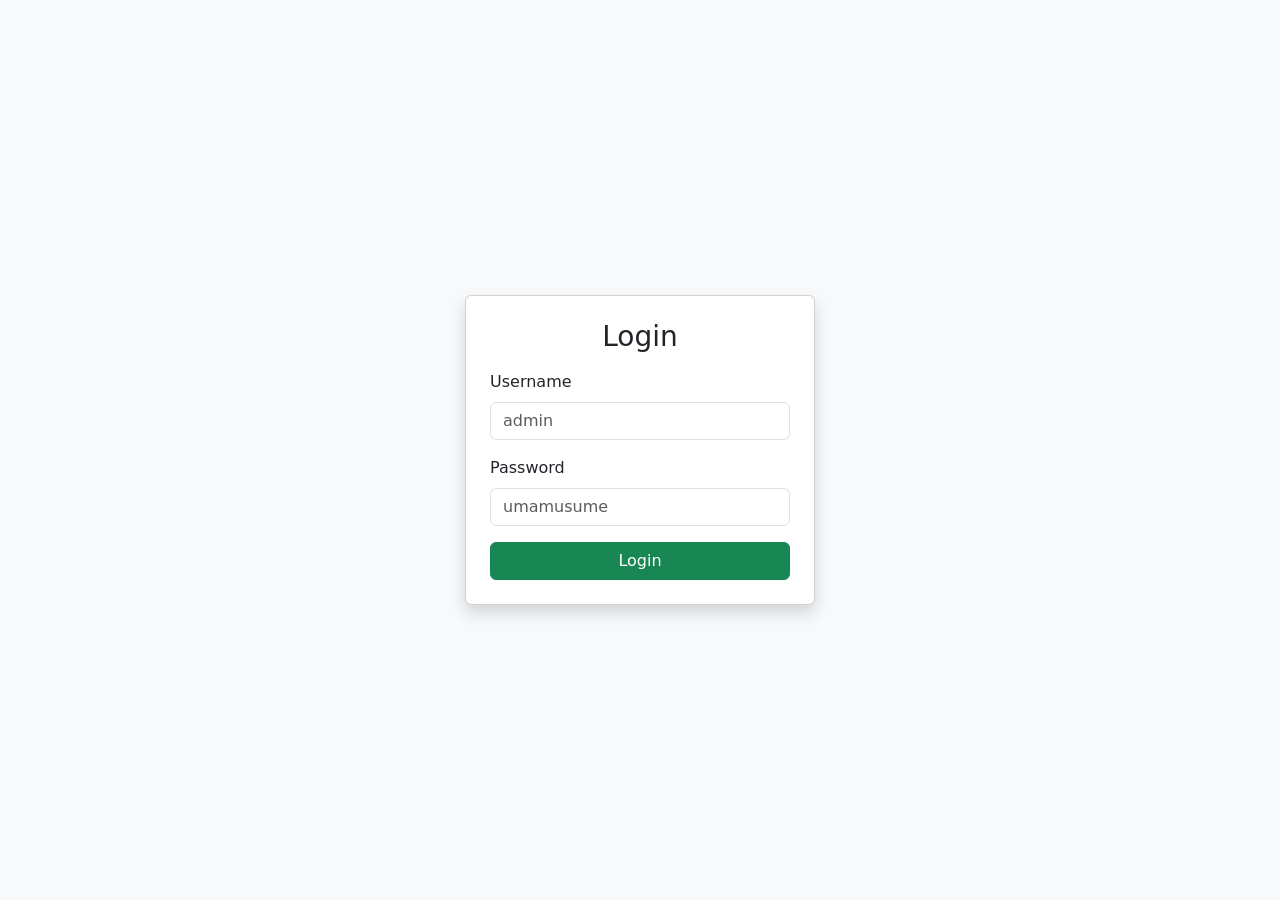
==== Assignment/index.html @ bf2c8298 "Fixed some small issues" ====
<!DOCTYPE html>

<html lang="en">

<head>
    <meta charset="UTF-8">
    <title>Login</title>
    <link href="https://cdn.jsdelivr.net/npm/bootstrap@5.3.0/dist/css/bootstrap.min.css" rel="stylesheet">
    <script src="https://cdn.jsdelivr.net/npm/bootstrap@5.3.2/dist/js/bootstrap.bundle.min.js"></script>

</head>

<body class="bg-light">
    <div class="container d-flex justify-content-center align-items-center vh-100">
        <div class="card p-4 shadow" style="width: 350px;">
            <h3 class="text-center mb-3">Login</h3>
            <form id="loginForm" action="Frontpage.html" method="get">
                <div class="mb-3">
                    <label for="username" class="form-label">Username</label>
                    <input type="text" class="form-control" id="username" required name="username" placeholder="admin">
                </div>
                <div class="mb-3">
                    <label for="password" class="form-label">Password</label>
                    <input type="password" class="form-control" id="password" required name="password" placeholder="umamusume">
                </div>
                <button type="submit" class="btn btn-success w-100">Login</button>
            </form>

        </div>
    </div>

    <script>
        document.getElementById("loginForm").addEventListener("submit", function (event) {
            event.preventDefault(); // stop default redirect
            const user = document.getElementById("username").value;
            const pass = document.getElementById("password").value;

            // Example check (replace with real logic)
            if (user === "admin" && pass === "umamusume") {
                window.location.href = "Frontpage.html"; // go to homepage
            } else {
                alert("Invalid username or password!");
            }
        });
    </script>

</body>

</html>
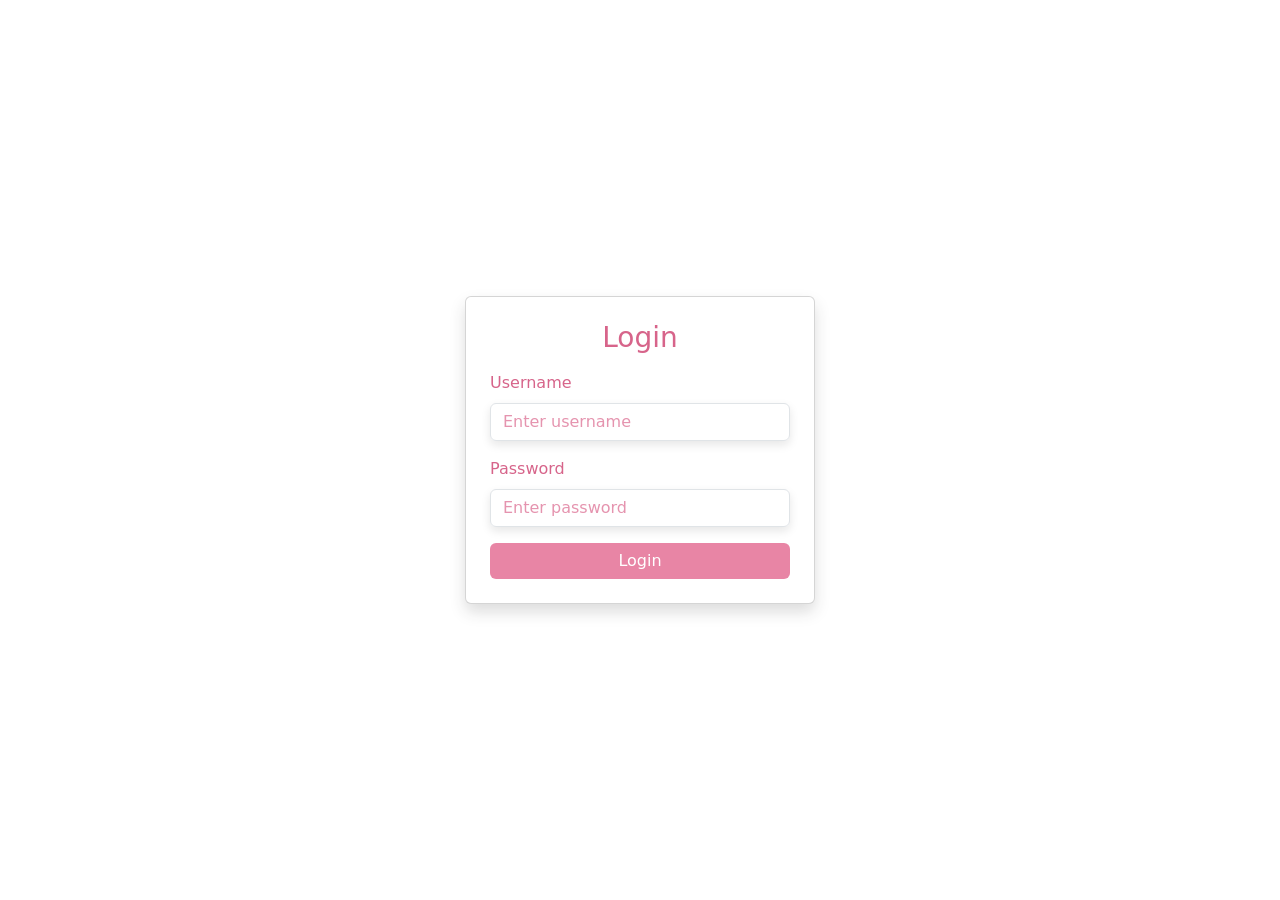
==== commit ab21a520: "Update index.html" ====
--- a/Assignment/index.html
+++ b/Assignment/index.html
@@ -5,45 +5,45 @@
 <head>
     <meta charset="UTF-8">
     <title>Login</title>
+
+    <!-- Bootstrap and JS-->
     <link href="https://cdn.jsdelivr.net/npm/bootstrap@5.3.0/dist/css/bootstrap.min.css" rel="stylesheet">
     <script src="https://cdn.jsdelivr.net/npm/bootstrap@5.3.2/dist/js/bootstrap.bundle.min.js"></script>
 
+    <!-- Custom CSS -->
+    <link rel="stylesheet" href="index.css">
+
+    <!-- Custom JS -->
+    <script src="index.js" defer></script>
 </head>
 
-<body class="bg-light">
+<body class="bg">
     <div class="container d-flex justify-content-center align-items-center vh-100">
         <div class="card p-4 shadow" style="width: 350px;">
             <h3 class="text-center mb-3">Login</h3>
             <form id="loginForm" action="Frontpage.html" method="get">
+
                 <div class="mb-3">
+                    <!--User must enter username, can be any name, as long as not empty-->
                     <label for="username" class="form-label">Username</label>
-                    <input type="text" class="form-control" id="username" required name="username" placeholder="admin">
+                    <input type="text" class="form-control" id="username" required name="username"
+                        placeholder="Enter username">
                 </div>
+
                 <div class="mb-3">
+                    <!--User must enter password, for now, must be "Umamusume"-->
                     <label for="password" class="form-label">Password</label>
-                    <input type="password" class="form-control" id="password" required name="password" placeholder="umamusume">
+                    <input type="password" class="form-control" id="password" required name="password"
+                        placeholder="Enter password">
                 </div>
+
+                <!--Login button-->
                 <button type="submit" class="btn btn-success w-100">Login</button>
             </form>
 
         </div>
     </div>
 
-    <script>
-        document.getElementById("loginForm").addEventListener("submit", function (event) {
-            event.preventDefault(); // stop default redirect
-            const user = document.getElementById("username").value;
-            const pass = document.getElementById("password").value;
-
-            // Example check (replace with real logic)
-            if (user === "admin" && pass === "umamusume") {
-                window.location.href = "Frontpage.html"; // go to homepage
-            } else {
-                alert("Invalid username or password!");
-            }
-        });
-    </script>
-
 </body>
 
 </html>
--- a/Assignment/index.css
+++ b/Assignment/index.css
@@ -0,0 +1,48 @@
+.bg {
+    height: 100vh;
+    background-size: cover;
+    background-position: center;
+    background-repeat: no-repeat;
+    transition: background-image 1s ease-in-out;
+    position: relative;
+    opacity: 0.93;
+    box-shadow: 0 4px 10px rgb(0,0,0,0.1);
+}
+
+.bg::before {
+    content: "";
+    position: absolute;
+    top: 0;
+    left: 0;
+    width: 100%;
+    height: 100%;
+    background: rgba(255, 255, 255, 0.4); /*transparency*/
+    z-index: 0;
+}
+
+/*to keep the login card above overlay*/
+.container {
+    position: relative;
+    z-index: 1;
+}
+
+.text-center {
+    color: rgb(212, 89, 130);
+}
+
+.mb-3 {
+    color: rgb(212, 89, 130);
+}
+.form-control {
+    background-color: rgb(255, 255, 255, 0.8);
+    box-shadow: 0 4px 10px rgb(0,0,0,0.1);
+}
+.form-control::placeholder {
+    color: rgb(228, 140, 169);
+    opacity: 1;
+}
+
+.btn {
+    background-color: rgb(231, 124, 159);
+    border: none;
+}
